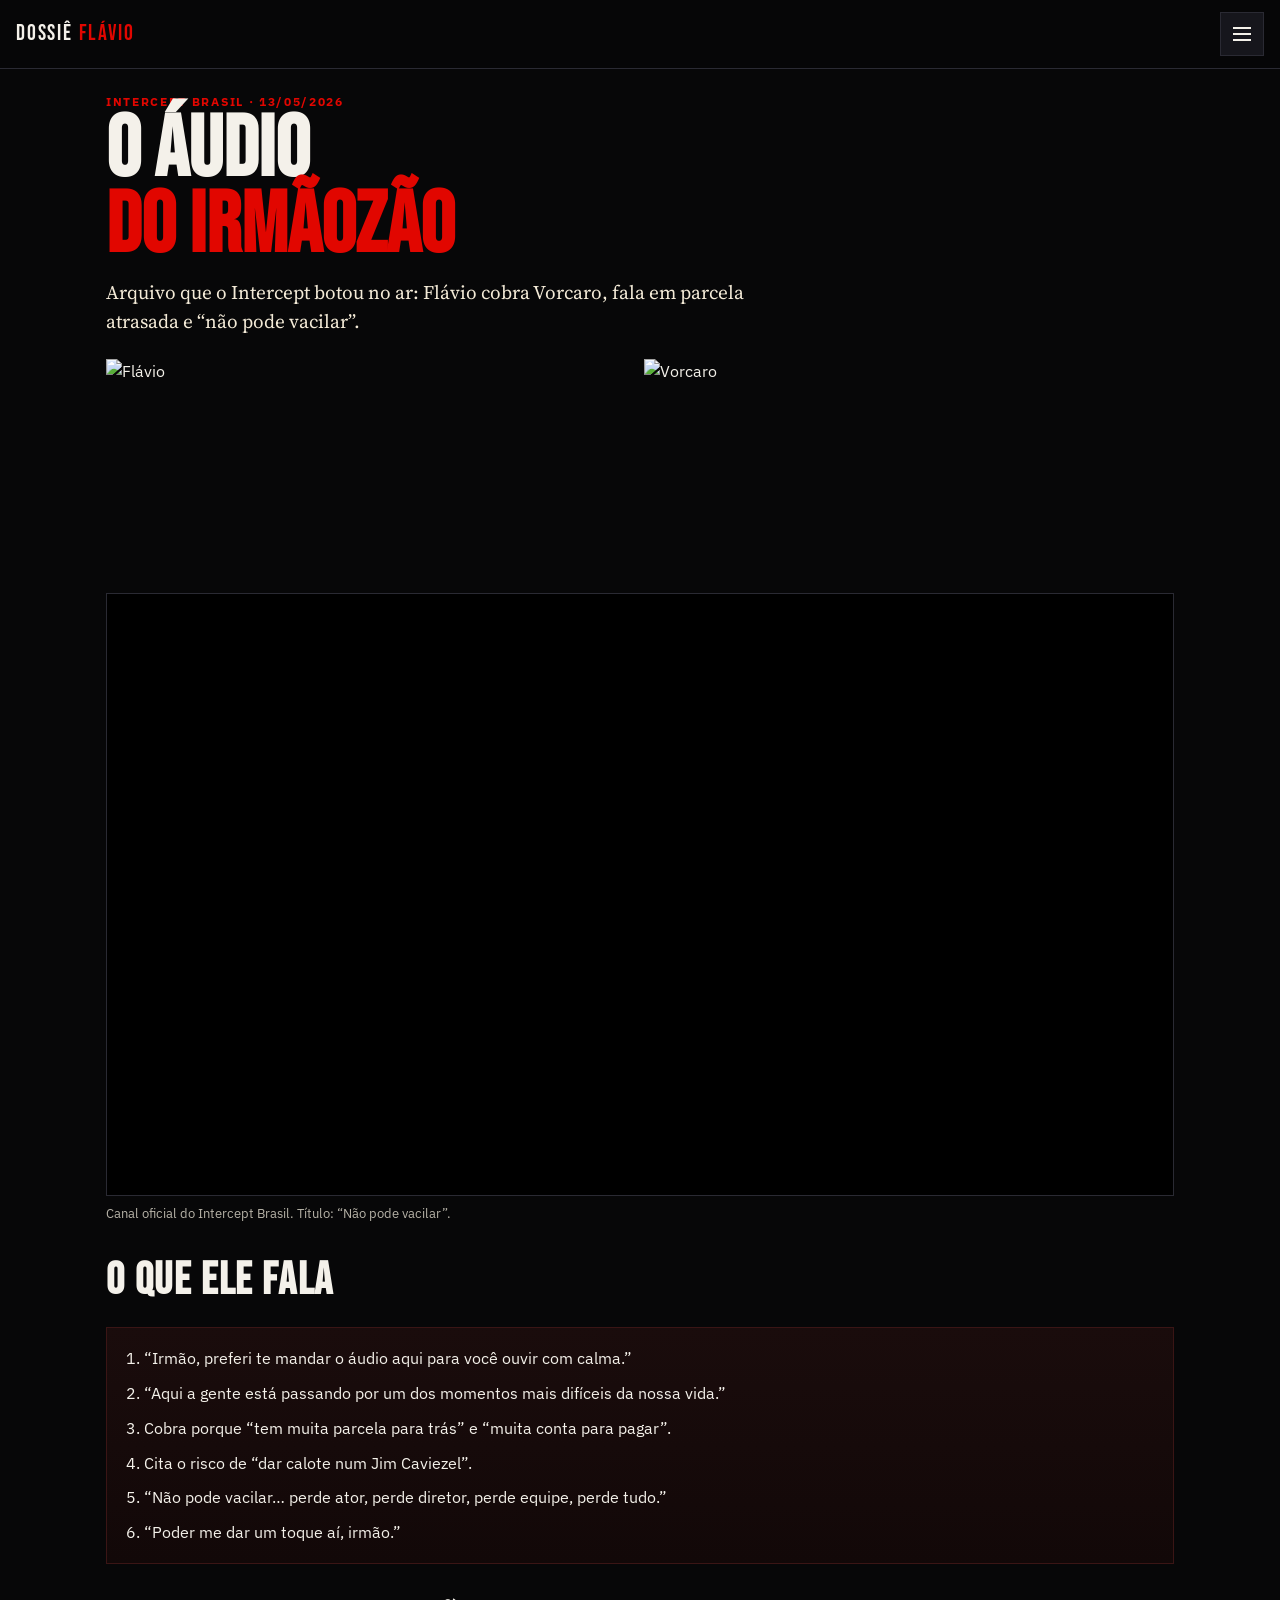
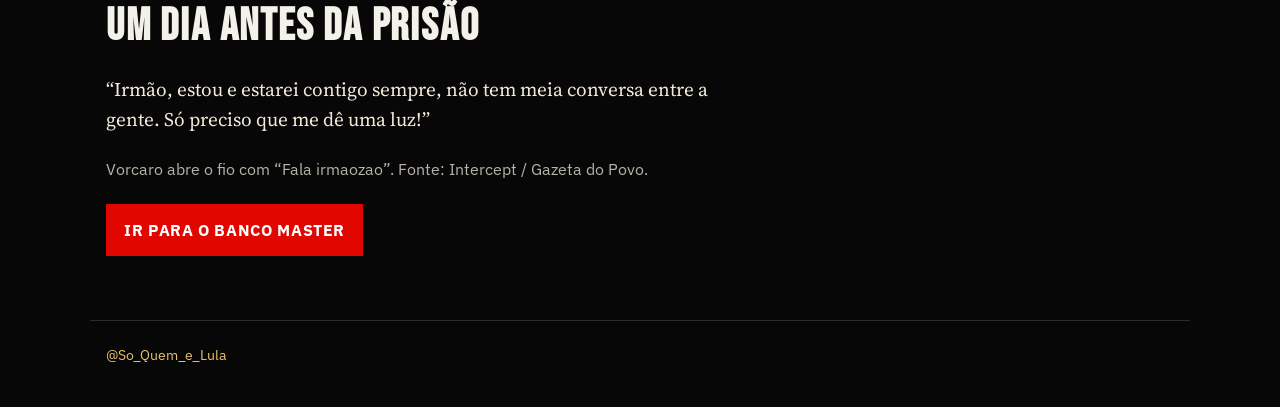
==== audio.html @ 26126577 "Páginas HTML do dossiê (home, áudio, master, rachadinha, vídeos, fontes)" ====
<!DOCTYPE html><html lang="pt-BR"><head><meta charset="UTF-8" /><meta name="viewport" content="width=device-width, initial-scale=1" /><title>Áudio do irmãozão</title><link rel="preconnect" href="https://fonts.googleapis.com" /><link href="https://fonts.googleapis.com/css2?family=Bebas+Neue&family=IBM+Plex+Sans:wght@400;600;700&family=Source+Serif+4:opsz,wght@8..60,400;8..60,700&display=swap" rel="stylesheet" /><link rel="stylesheet" href="css/app.css" /></head><body data-page="audio"><header class="topbar"><a class="brand" href="index.html">DOSSIÊ <span>FLÁVIO</span></a><button class="burger" id="burger"><span></span></button></header><div class="backdrop" id="backdrop"></div><aside class="drawer" id="drawer"><button class="x" id="close-drawer">×</button><a href="index.html" data-page="home">Início</a><a href="audio.html" data-page="audio">Áudio do irmãozão</a><a href="master.html" data-page="master">Banco Master</a><a href="rachadinha.html" data-page="rachadinha">Rachadinha</a><a href="videos.html" data-page="videos">Vídeos da campanha</a><a href="fontes.html" data-page="fontes">Fontes</a></aside><main class="wrap"><p class="kicker">Intercept Brasil · 13/05/2026</p><h1>O ÁUDIO<br><em>DO IRMÃOZÃO</em></h1><p class="lead">Arquivo que o Intercept botou no ar: Flávio cobra Vorcaro, fala em parcela atrasada e “não pode vacilar”.</p><div class="duo"><img class="photo" src="img/flavio-retrato.jpg" alt="Flávio" /><img class="photo" src="img/vorcaro-retrato.jpg" alt="Vorcaro" /></div><div class="embed"><iframe id="audio-frame" src="https://www.youtube.com/embed/L1gDhyp24OU?rel=0" title="Áudio Intercept" allow="autoplay; encrypted-media; picture-in-picture" allowfullscreen></iframe></div><p class="caption">Canal oficial do Intercept Brasil. Título: “Não pode vacilar”.</p><h2>O que ele fala</h2><div class="ask"><ol><li>“Irmão, preferi te mandar o áudio aqui para você ouvir com calma.”</li><li>“Aqui a gente está passando por um dos momentos mais difíceis da nossa vida.”</li><li>Cobra porque “tem muita parcela para trás” e “muita conta para pagar”.</li><li>Cita o risco de “dar calote num Jim Caviezel”.</li><li>“Não pode vacilar… perde ator, perde diretor, perde equipe, perde tudo.”</li><li>“Poder me dar um toque aí, irmão.”</li></ol></div><h2 style="margin-top:28px">Um dia antes da prisão</h2><p class="lead">“Irmão, estou e estarei contigo sempre, não tem meia conversa entre a gente. Só preciso que me dê uma luz!”</p><p class="muted">Vorcaro abre o fio com “Fala irmaozao”. Fonte: Intercept / Gazeta do Povo.</p><p style="margin-top:22px"><a class="btn" href="master.html">Ir para o Banco Master</a></p></main><footer class="site"><p><a href="https://x.com/So_Quem_e_Lula">@So_Quem_e_Lula</a></p></footer><script src="js/app.js"></script></body></html>
---- css/app.css ----
:root { --bg:#070708; --card:#16161c; --line:#2a2a33; --text:#f4f1ea; --muted:#b7b3a8; --red:#e10600; --gold:#e7c36a; --paper:#f3ead7; }
* { box-sizing:border-box; margin:0; padding:0; }
body { font-family:"IBM Plex Sans",system-ui,sans-serif; background:var(--bg); color:var(--text); line-height:1.55; min-height:100vh; }
a { color:var(--gold); text-decoration:none; }
img { max-width:100%; display:block; }
.topbar { position:sticky; top:0; z-index:50; display:flex; align-items:center; justify-content:space-between; padding:12px 16px; background:rgba(7,7,8,.94); border-bottom:1px solid var(--line); }
.brand { font-family:"Bebas Neue",sans-serif; letter-spacing:.08em; font-size:1.4rem; color:var(--text); }
.brand span { color:var(--red); }
.burger { width:44px; height:44px; border:1px solid var(--line); background:var(--card); color:var(--text); cursor:pointer; display:grid; place-items:center; }
.burger span { display:block; width:18px; height:2px; background:var(--text); box-shadow:0 6px 0 var(--text),0 -6px 0 var(--text); }
.drawer { position:fixed; inset:0 0 0 auto; width:min(86vw,320px); background:#0e0e12; border-left:1px solid var(--line); transform:translateX(100%); transition:transform .25s; z-index:60; padding:22px 18px; display:flex; flex-direction:column; gap:8px; }
.drawer.open { transform:translateX(0); }
.backdrop { position:fixed; inset:0; background:rgba(0,0,0,.55); opacity:0; pointer-events:none; z-index:55; transition:opacity .2s; }
.backdrop.open { opacity:1; pointer-events:auto; }
.drawer a { color:var(--paper); font-weight:600; padding:12px 8px; border-bottom:1px solid var(--line); }
.drawer a.active { color:var(--gold); }
.drawer .x { align-self:flex-end; background:none; border:0; color:var(--muted); font-size:1.4rem; cursor:pointer; }
.wrap { max-width:1100px; margin:0 auto; padding:24px 16px 64px; }
.kicker { color:var(--red); font-weight:700; letter-spacing:.14em; text-transform:uppercase; font-size:.75rem; }
h1 { font-family:"Bebas Neue",sans-serif; font-size:clamp(2.6rem,8vw,5.4rem); line-height:.88; }
h1 em { color:var(--red); font-style:normal; }
h2 { font-family:"Bebas Neue",sans-serif; font-size:clamp(1.8rem,5vw,2.8rem); letter-spacing:.04em; margin:8px 0 12px; }
.lead { font-family:"Source Serif 4",Georgia,serif; font-size:1.2rem; color:var(--paper); max-width:40rem; margin:14px 0 22px; }
.muted { color:var(--muted); }
.grid { display:grid; grid-template-columns:repeat(auto-fit,minmax(260px,1fr)); gap:14px; }
.card { background:var(--card); border:1px solid var(--line); overflow:hidden; color:inherit; }
.card .body { padding:16px; }
.card h3 { font-family:"Source Serif 4",Georgia,serif; font-size:1.2rem; margin-bottom:8px; }
.tag { display:inline-block; background:var(--red); color:#fff; font-size:.68rem; font-weight:700; letter-spacing:.08em; text-transform:uppercase; padding:3px 7px; }
.photo { width:100%; height:220px; object-fit:cover; }
.duo { display:grid; grid-template-columns:1fr 1fr; gap:8px; }
@media (max-width:640px){ .duo { grid-template-columns:1fr; } }
.stats { display:grid; grid-template-columns:repeat(auto-fit,minmax(160px,1fr)); gap:10px; margin:20px 0; }
.stat { background:var(--card); border:1px solid var(--line); padding:16px; }
.stat b { display:block; font-family:"Bebas Neue",sans-serif; font-size:2rem; color:var(--gold); }
.embed { position:relative; padding-top:56.25%; background:#000; border:1px solid var(--line); margin:14px 0 8px; }
.embed iframe { position:absolute; inset:0; width:100%; height:100%; border:0; }
.caption { font-size:.8rem; color:var(--muted); margin-bottom:22px; }
.ask { background:linear-gradient(180deg,#1a0c0c,#120808); border:1px solid #3a1515; padding:18px; }
.ask ol { padding-left:1.2rem; display:grid; gap:10px; }
.btn { display:inline-block; background:var(--red); color:#fff; font-weight:700; border:0; padding:14px 18px; cursor:pointer; letter-spacing:.04em; text-transform:uppercase; }
.btn.ghost { background:transparent; border:1px solid var(--gold); color:var(--gold); }
.splash { position:fixed; inset:0; z-index:80; background:#050506; display:grid; place-items:center; padding:20px; }
.splash.hide { display:none; }
.splash-box { max-width:720px; width:100%; text-align:center; }
.faces { display:grid; grid-template-columns:1fr 1fr; gap:8px; margin:16px 0; }
.faces img { height:220px; object-fit:cover; width:100%; }
.quote { font-family:"Source Serif 4",Georgia,serif; color:var(--paper); margin:10px 0 18px; }
footer.site { border-top:1px solid var(--line); padding:24px 16px 40px; color:var(--muted); font-size:.85rem; max-width:1100px; margin:0 auto; }
.legal { margin-top:10px; max-width:46rem; }
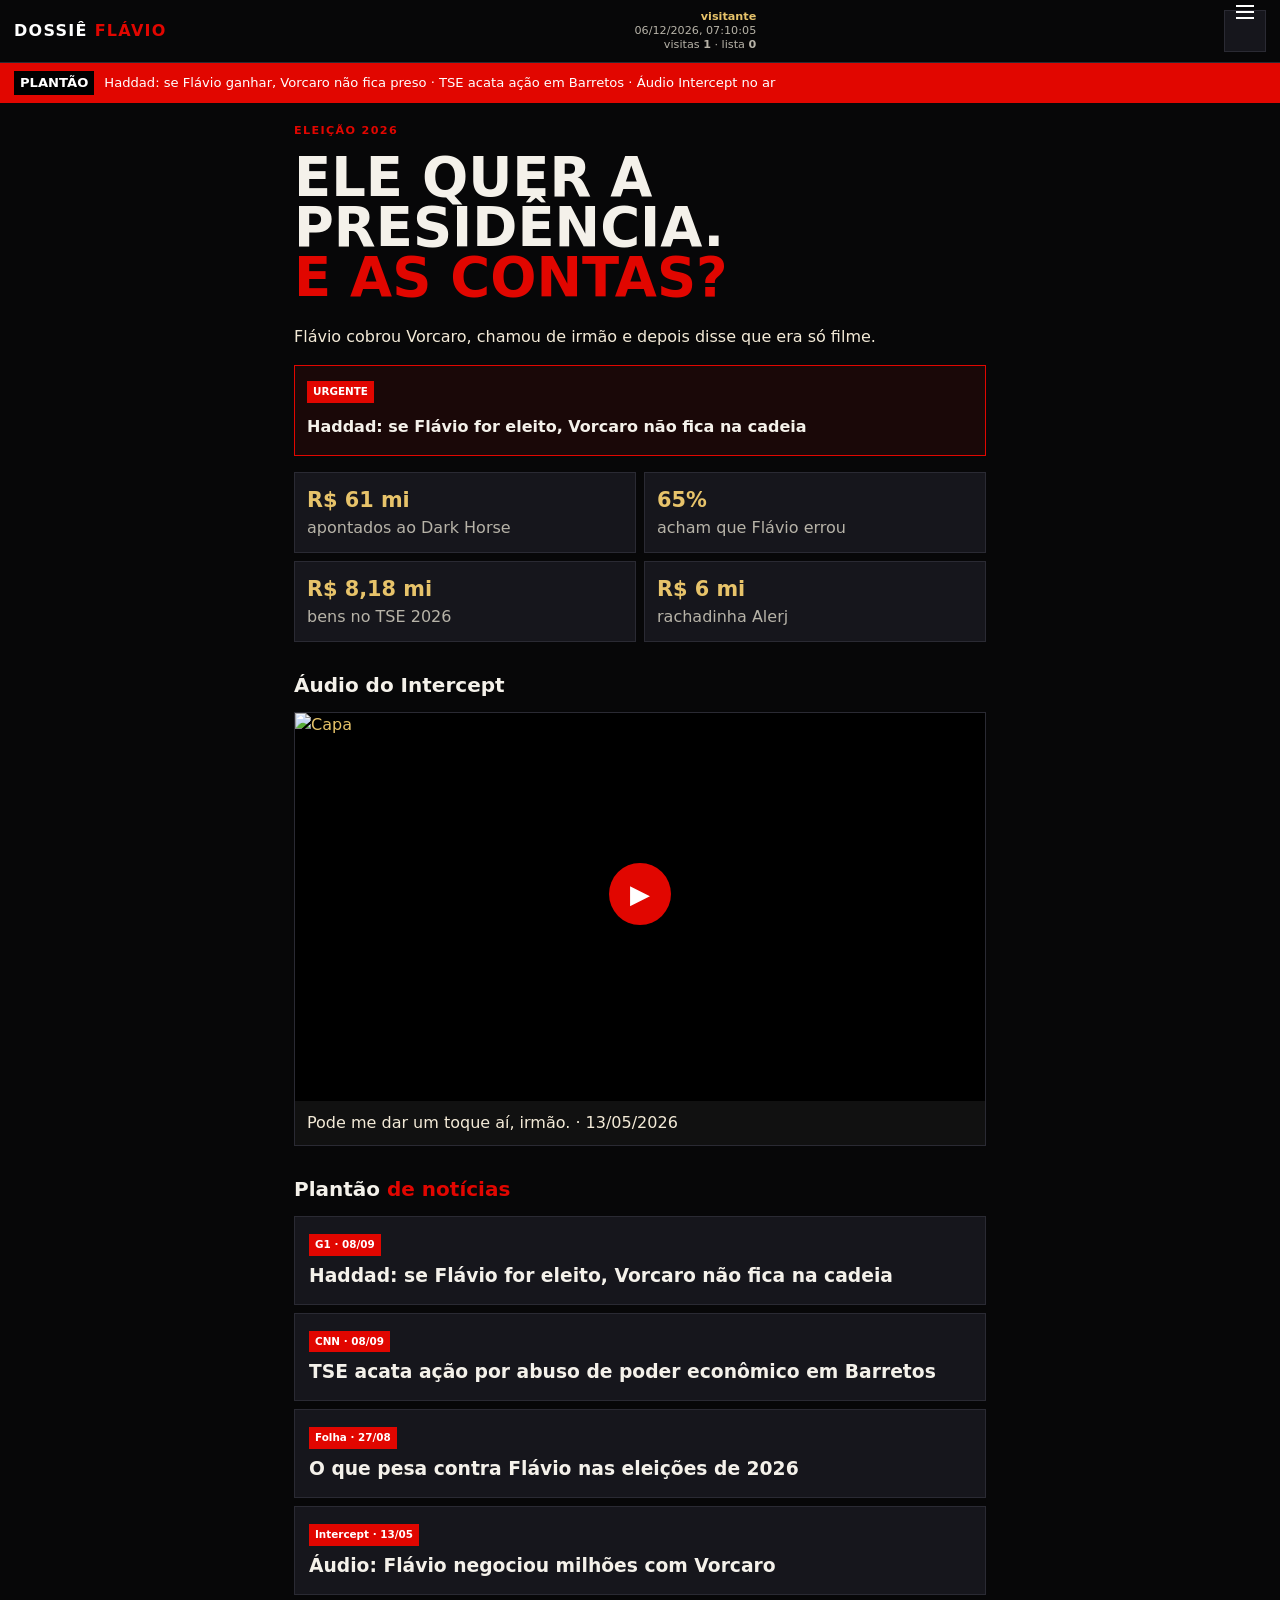
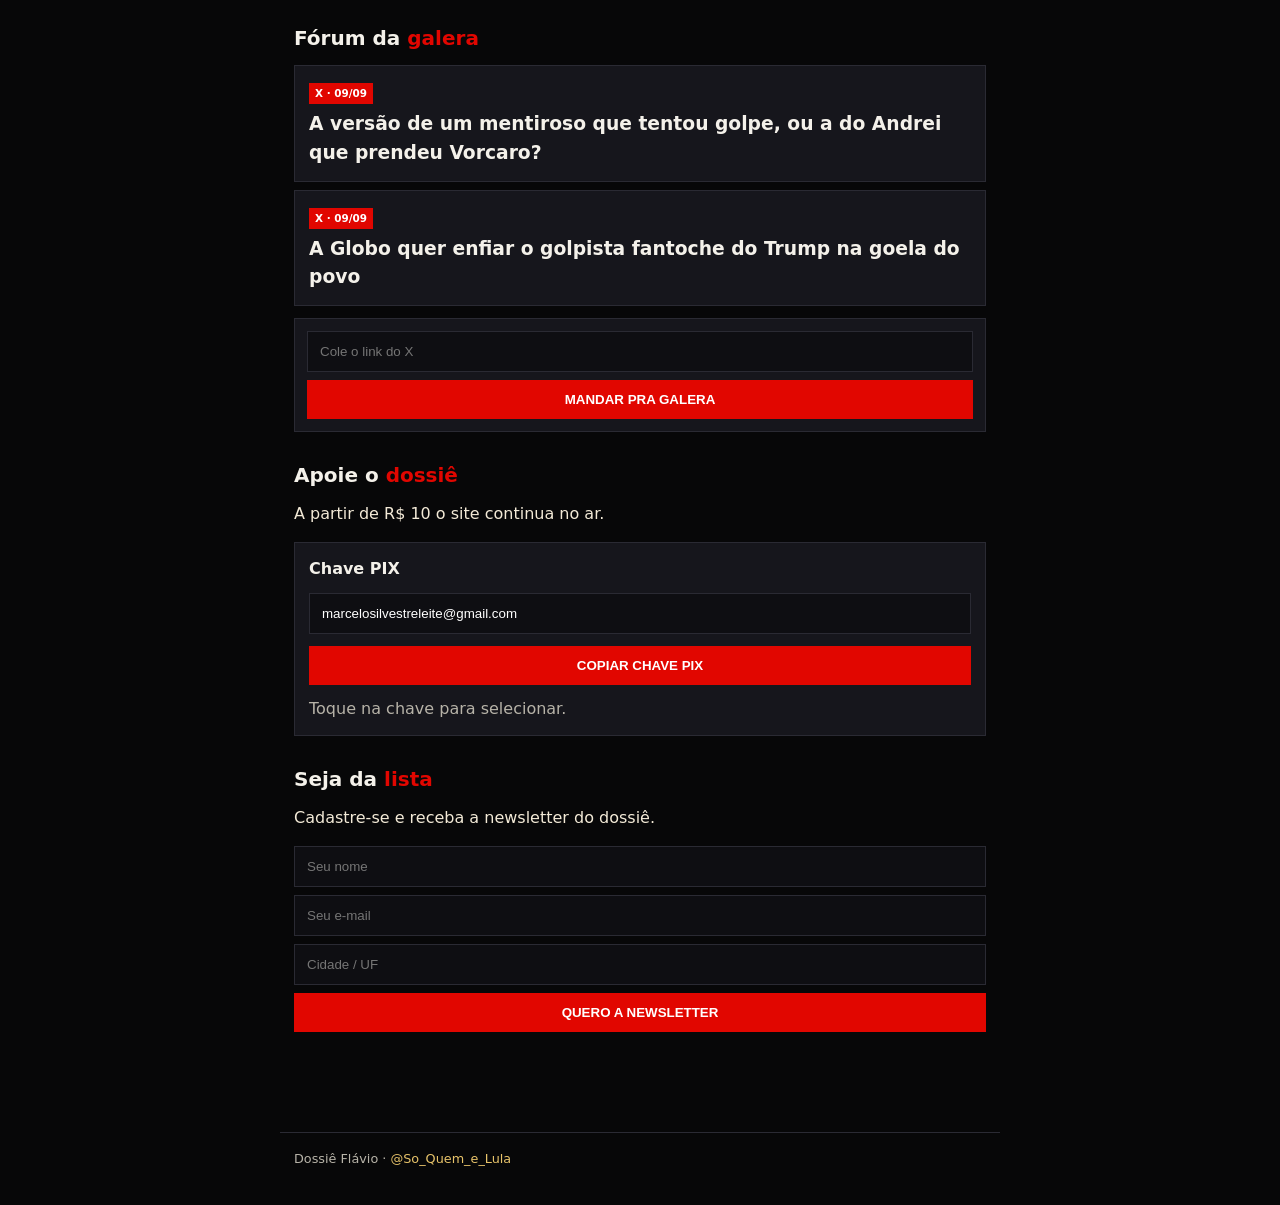
==== commit b6427ef1: "audio.html redireciona para a home final #player" ====
--- a/audio.html
+++ b/audio.html
@@ -1 +1,6 @@
-<!DOCTYPE html><html lang="pt-BR"><head><meta charset="UTF-8" /><meta name="viewport" content="width=device-width, initial-scale=1" /><title>Áudio do irmãozão</title><link rel="preconnect" href="https://fonts.googleapis.com" /><link href="https://fonts.googleapis.com/css2?family=Bebas+Neue&family=IBM+Plex+Sans:wght@400;600;700&family=Source+Serif+4:opsz,wght@8..60,400;8..60,700&display=swap" rel="stylesheet" /><link rel="stylesheet" href="css/app.css" /></head><body data-page="audio"><header class="topbar"><a class="brand" href="index.html">DOSSIÊ <span>FLÁVIO</span></a><button class="burger" id="burger"><span></span></button></header><div class="backdrop" id="backdrop"></div><aside class="drawer" id="drawer"><button class="x" id="close-drawer">×</button><a href="index.html" data-page="home">Início</a><a href="audio.html" data-page="audio">Áudio do irmãozão</a><a href="master.html" data-page="master">Banco Master</a><a href="rachadinha.html" data-page="rachadinha">Rachadinha</a><a href="videos.html" data-page="videos">Vídeos da campanha</a><a href="fontes.html" data-page="fontes">Fontes</a></aside><main class="wrap"><p class="kicker">Intercept Brasil · 13/05/2026</p><h1>O ÁUDIO<br><em>DO IRMÃOZÃO</em></h1><p class="lead">Arquivo que o Intercept botou no ar: Flávio cobra Vorcaro, fala em parcela atrasada e “não pode vacilar”.</p><div class="duo"><img class="photo" src="img/flavio-retrato.jpg" alt="Flávio" /><img class="photo" src="img/vorcaro-retrato.jpg" alt="Vorcaro" /></div><div class="embed"><iframe id="audio-frame" src="https://www.youtube.com/embed/L1gDhyp24OU?rel=0" title="Áudio Intercept" allow="autoplay; encrypted-media; picture-in-picture" allowfullscreen></iframe></div><p class="caption">Canal oficial do Intercept Brasil. Título: “Não pode vacilar”.</p><h2>O que ele fala</h2><div class="ask"><ol><li>“Irmão, preferi te mandar o áudio aqui para você ouvir com calma.”</li><li>“Aqui a gente está passando por um dos momentos mais difíceis da nossa vida.”</li><li>Cobra porque “tem muita parcela para trás” e “muita conta para pagar”.</li><li>Cita o risco de “dar calote num Jim Caviezel”.</li><li>“Não pode vacilar… perde ator, perde diretor, perde equipe, perde tudo.”</li><li>“Poder me dar um toque aí, irmão.”</li></ol></div><h2 style="margin-top:28px">Um dia antes da prisão</h2><p class="lead">“Irmão, estou e estarei contigo sempre, não tem meia conversa entre a gente. Só preciso que me dê uma luz!”</p><p class="muted">Vorcaro abre o fio com “Fala irmaozao”. Fonte: Intercept / Gazeta do Povo.</p><p style="margin-top:22px"><a class="btn" href="master.html">Ir para o Banco Master</a></p></main><footer class="site"><p><a href="https://x.com/So_Quem_e_Lula">@So_Quem_e_Lula</a></p></footer><script src="js/app.js"></script></body></html>+<!DOCTYPE html>
+<meta charset="utf-8">
+<meta http-equiv="refresh" content="0;url=index.html#player">
+<title>Dossiê Flávio</title>
+<script>location.replace('index.html#player');</script>
+<p><a href="index.html#player">Abrir o áudio no dossiê</a></p>
